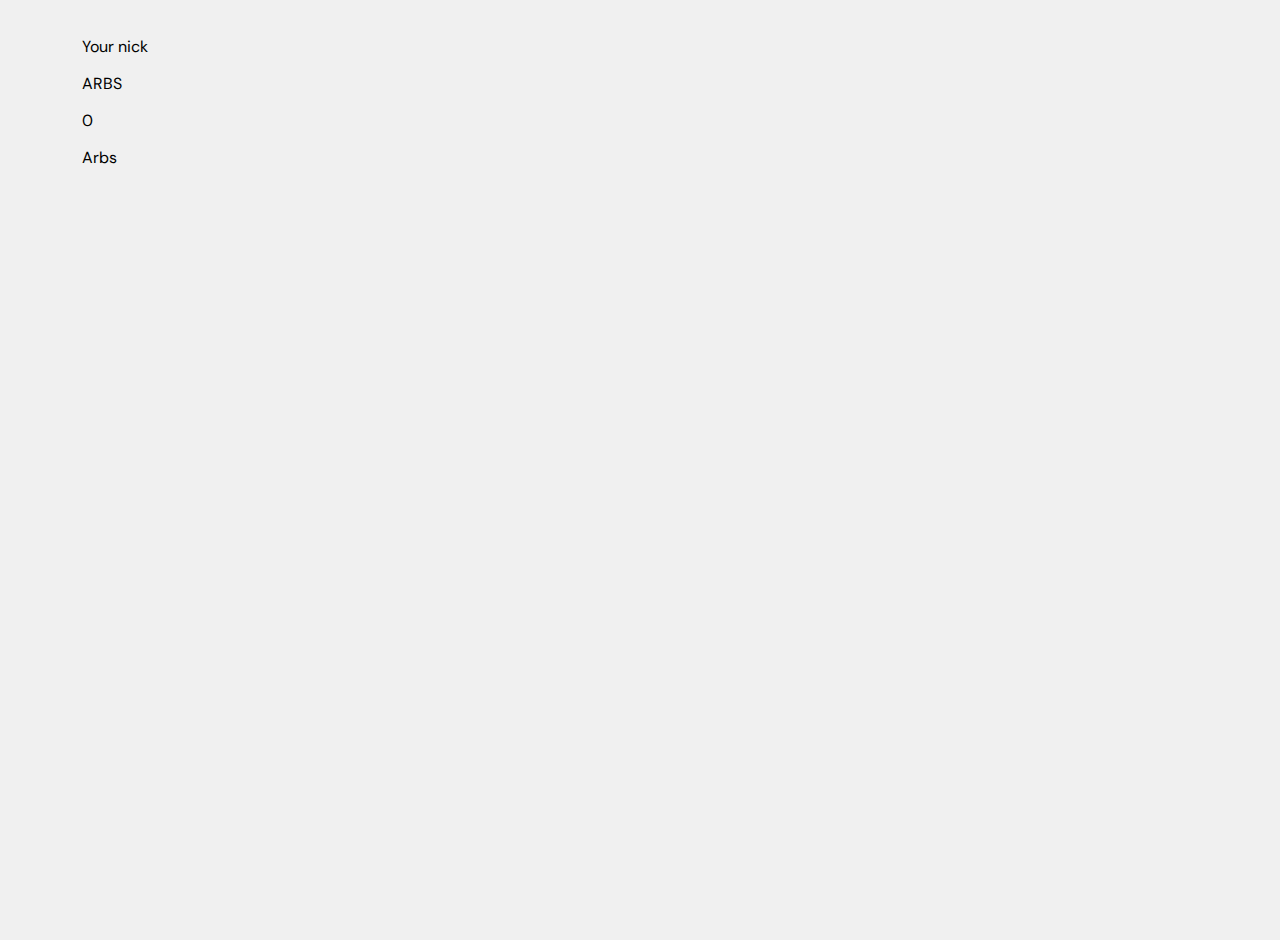
==== index.html @ 1241604a "Add files via upload" ====
<!DOCTYPE html>
<html lang="en">
<head>
    <meta charset="UTF-8">
    <meta name="viewport" content="width=device-width, initial-scale=1.0">
    <title>ArbHub.</title>
    <link rel="preconnect" href="https://fonts.googleapis.com">
    <link rel="preconnect" href="https://fonts.gstatic.com" crossorigin>
    <link href="https://fonts.googleapis.com/css2?family=DM+Sans:ital,opsz,wght@0,9..40,100..1000;1,9..40,100..1000&family=Lato:ital,wght@0,100;0,300;0,400;0,700;0,900;1,100;1,300;1,400;1,700;1,900&family=Mulish:ital,wght@0,200..1000;1,200..1000&family=Nunito+Sans:ital,opsz,wght@0,6..12,200..1000;1,6..12,200..1000&family=Poppins:ital,wght@0,100;0,200;0,300;0,400;0,500;0,600;0,700;0,800;0,900;1,100;1,200;1,300;1,400;1,500;1,600;1,700;1,800;1,900&family=Public+Sans:ital,wght@0,100..900;1,100..900&family=Roboto+Mono:ital,wght@0,100..700;1,100..700&family=Titillium+Web:ital,wght@0,200;0,300;0,400;0,600;0,700;0,900;1,200;1,300;1,400;1,600;1,700&display=swap" rel="stylesheet">
    <link rel="stylesheet" href="style.css">
</head>
<body>
    <main>
        <div class="container">
            <div class="content">
                <div class="no-flex">
                    <div class="name-wrapper">
                        <p class="name">Your nick</p>
                    </div>
                    <div class="circle-wrapper">
                        <div class="circle">
                            <div class="circle-text-wrapper">
                                <p class="circle-text">ARBS</p>
                            </div>
                        </div>
                    </div>
                    <div class="points-count-wrapper">
                        <p class="points-count points-int">0</p>
                        <p class="points-count points-str">Arbs</p>
                    </div>
                </div>
                <div class="bottom-nav">
                    <div class="nav">
                        
                    </div>
                </div>
            </div>
        </div>
    </main>
    <script src="main.js"></script>
</body>
</html>
---- style.css ----
body, html {
    margin: 0;
    padding: 0;
    height: 100%;
    overflow: hidden; 
    background-color: black;
    font-family: "DM Sans";
}

@media (max-width: 768px) {
    html, body {
        height: 100%; 
        display: flex;
        justify-content: center;
        align-items: center;
    }

    .container {
        width: 100%;
        height: 100%;
        display: flex;
        justify-content: center;
        align-items: center;
    }

    .content {
        width: 100%; 
        height: 100%; 
        display: flex;
        justify-content: center;
        align-items: center;
        overflow: hidden; 
    }

    .name{
        color: white;
        font-size: 30px;
    }

    .name-wrapper{
        display: flex;
        justify-content: center;
        margin-bottom: 80px;
    }

    .circle-wrapper{
        margin-bottom: 100px;
    }
    
    .circle{
        background-color: white;
        width: 300px;
        height: 300px;
        border-radius: 50%;
    }

    .circle:active{
        background-color: rgba(255, 255, 255, 0.532);
    }

    .circle-text-wrapper{
        height: 100%;
        display: flex;
        align-items: center;
        justify-content: center;
        z-index: 5;
        color: black;
    }

    .circle-text{
        font-size: 32px;
    }

    .points-count-wrapper{
        display: flex;
        justify-content: center;
        margin-top: 35px;
    }

    .points-str{
        margin-left: 15px;
    }

    .points-count{
        color: white;
        font-size: 25px;
    }


}

/* Styles for larger screens */
@media (min-width: 769px) {
    body {
        background-color: #f0f0f0;
        display: block; /* Standard block layout for non-mobile screens */
        padding: 20px;
    }

    .container {
        width: 90%; /* Standard width */
        max-width: 1200px;
        margin: 0 auto;
        height: auto;
        display: block;
    }
}
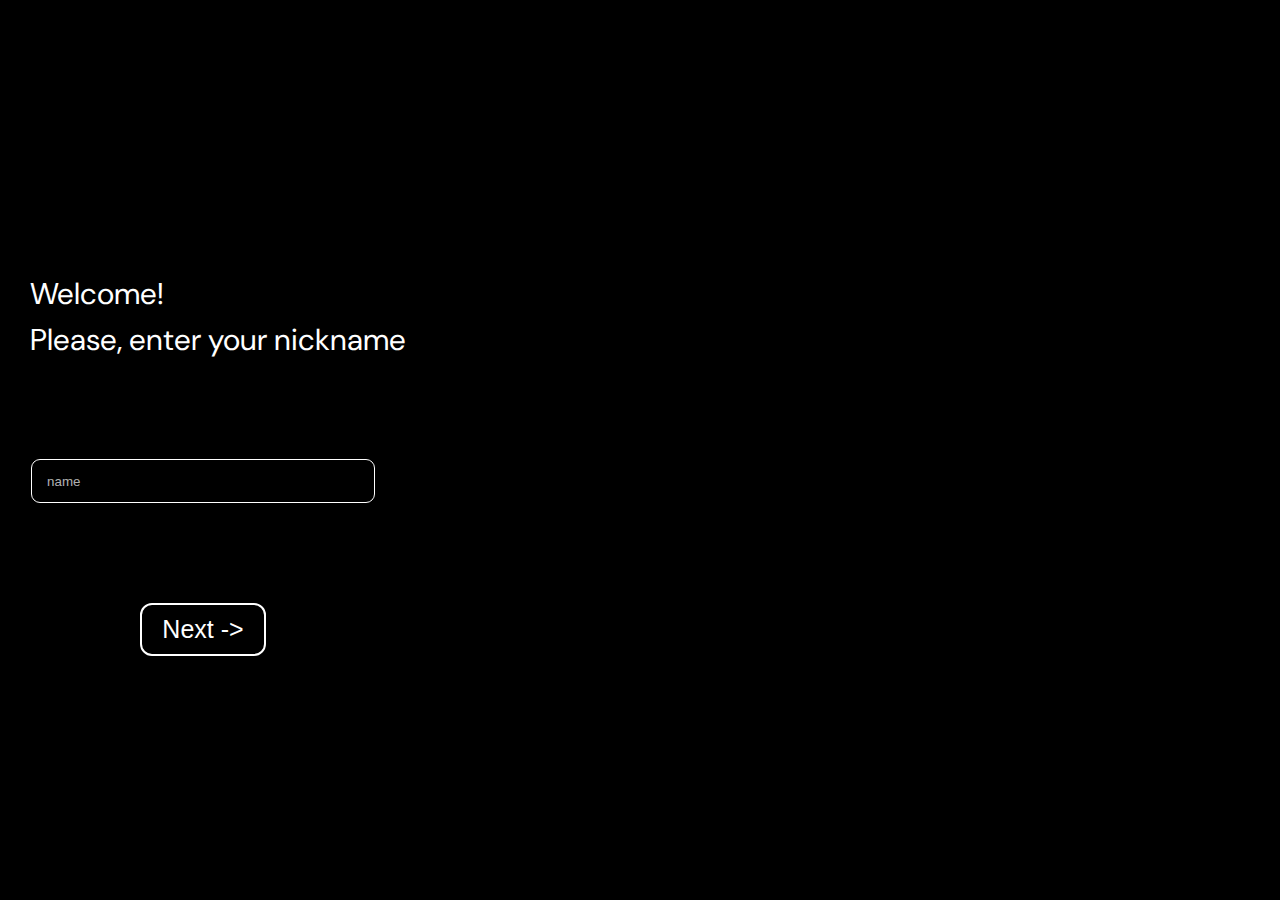
==== commit 6a384782: "Update index.html" ====
--- a/index.html
+++ b/index.html
@@ -7,7 +7,7 @@
     <link rel="preconnect" href="https://fonts.googleapis.com">
     <link rel="preconnect" href="https://fonts.gstatic.com" crossorigin>
     <link href="https://fonts.googleapis.com/css2?family=DM+Sans:ital,opsz,wght@0,9..40,100..1000;1,9..40,100..1000&family=Lato:ital,wght@0,100;0,300;0,400;0,700;0,900;1,100;1,300;1,400;1,700;1,900&family=Mulish:ital,wght@0,200..1000;1,200..1000&family=Nunito+Sans:ital,opsz,wght@0,6..12,200..1000;1,6..12,200..1000&family=Poppins:ital,wght@0,100;0,200;0,300;0,400;0,500;0,600;0,700;0,800;0,900;1,100;1,200;1,300;1,400;1,500;1,600;1,700;1,800;1,900&family=Public+Sans:ital,wght@0,100..900;1,100..900&family=Roboto+Mono:ital,wght@0,100..700;1,100..700&family=Titillium+Web:ital,wght@0,200;0,300;0,400;0,600;0,700;0,900;1,200;1,300;1,400;1,600;1,700&display=swap" rel="stylesheet">
-    <link rel="stylesheet" href="style.css">
+    <link rel="stylesheet" href="login.css">
 </head>
 <body>
     <main>
@@ -15,28 +15,24 @@
             <div class="content">
                 <div class="no-flex">
                     <div class="name-wrapper">
-                        <p class="name">Your nick</p>
+                        <p class="name-welcome">Welcome!</p>
+                        <p class="greeting">Please, enter your nickname </p>
                     </div>
-                    <div class="circle-wrapper">
-                        <div class="circle">
-                            <div class="circle-text-wrapper">
-                                <p class="circle-text">ARBS</p>
-                            </div>
-                        </div>
+                    <div class="input-wrapper">
+                        <input type="text" class="input" id="inputval" placeholder="name" required>
                     </div>
-                    <div class="points-count-wrapper">
-                        <p class="points-count points-int">0</p>
-                        <p class="points-count points-str">Arbs</p>
+                    <div class="continue-button-wrapper">
+                        <button type="submit" class="continue-button"><a href="#" id="nextButton" class="link-style">Next -></a></button>
                     </div>
                 </div>
                 <div class="bottom-nav">
                     <div class="nav">
-                        
                     </div>
                 </div>
             </div>
         </div>
     </main>
-    <script src="main.js"></script>
+    <script src="main.js">
+    </script>
 </body>
-</html>+</html>
--- a/login.css
+++ b/login.css
@@ -0,0 +1,94 @@
+body, html {
+    margin: 0;
+    padding: 0;
+    height: 100%;
+    overflow: hidden; 
+    background-color: black;
+    font-family: "DM Sans";
+}
+
+    html, body {
+        height: 100%; 
+        display: flex;
+        align-items: center;
+    }
+
+    .container {
+        width: 100%;
+        height: 100%;
+        display: flex;
+        align-items: center;
+    }
+
+    .content {
+        width: 100%; 
+        height: 100%; 
+        display: flex;
+        align-items: center;
+        overflow: hidden; 
+    }
+
+    .name-welcome{
+        color: white;
+        font-size: 30px;
+    }
+
+    .greeting{
+        color: white;
+        font-size: 30px;
+        margin-top: -23px;
+    }
+
+    .name-wrapper{
+        justify-content: center;
+        margin-bottom: 100px;
+        margin-left: 30px;
+    }
+
+    .input-wrapper{
+        display: flex;
+        justify-content: center;
+        margin-bottom: 100px;
+    }
+    
+    .input{
+        width: 80%;
+        height: 40px;
+        background-color: rgba(0, 0, 0, 0.39);
+        border: none;
+        color: white;
+        border: 1.5px solid rgb(255, 255, 255);
+        border-radius: 9px;
+        outline: none;
+        padding-left: 15px;
+    }
+
+    .input::placeholder{
+        color: rgba(255, 255, 255, 0.705);
+    }
+
+    .continue-button-wrapper{
+        display: flex;
+        justify-content: center;
+        margin-top: auto;
+    }
+
+    .continue-button{
+        background-color: black;
+        color: white;
+        font-size: 25px;
+        border: 2px solid white;
+        border-radius: 12px;
+        padding-left: 20px;
+        padding-right: 20px;
+        padding-top: 10px;
+        padding-bottom: 10px;
+        font-weight: 400;
+    }
+
+    .link-style{
+        color: white;
+        text-decoration: none;
+    }
+
+
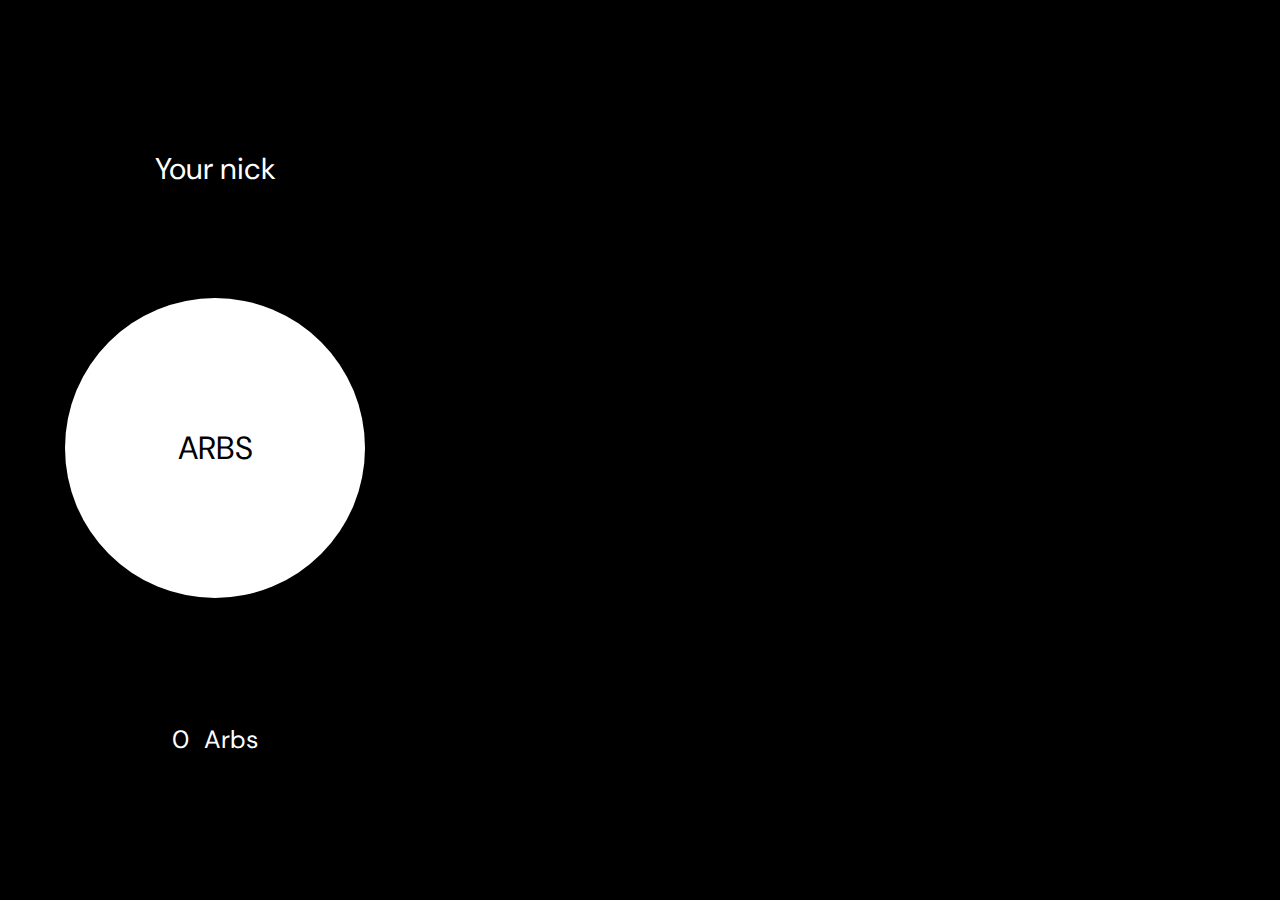
==== commit 72e644c9: "Add files via upload" ====
--- a/index.html
+++ b/index.html
@@ -4,10 +4,10 @@
     <meta charset="UTF-8">
     <meta name="viewport" content="width=device-width, initial-scale=1.0">
     <title>ArbHub.</title>
+    <link rel="stylesheet" href="style.css">
     <link rel="preconnect" href="https://fonts.googleapis.com">
-    <link rel="preconnect" href="https://fonts.gstatic.com" crossorigin>
-    <link href="https://fonts.googleapis.com/css2?family=DM+Sans:ital,opsz,wght@0,9..40,100..1000;1,9..40,100..1000&family=Lato:ital,wght@0,100;0,300;0,400;0,700;0,900;1,100;1,300;1,400;1,700;1,900&family=Mulish:ital,wght@0,200..1000;1,200..1000&family=Nunito+Sans:ital,opsz,wght@0,6..12,200..1000;1,6..12,200..1000&family=Poppins:ital,wght@0,100;0,200;0,300;0,400;0,500;0,600;0,700;0,800;0,900;1,100;1,200;1,300;1,400;1,500;1,600;1,700;1,800;1,900&family=Public+Sans:ital,wght@0,100..900;1,100..900&family=Roboto+Mono:ital,wght@0,100..700;1,100..700&family=Titillium+Web:ital,wght@0,200;0,300;0,400;0,600;0,700;0,900;1,200;1,300;1,400;1,600;1,700&display=swap" rel="stylesheet">
-    <link rel="stylesheet" href="login.css">
+<link rel="preconnect" href="https://fonts.gstatic.com" crossorigin>
+<link href="https://fonts.googleapis.com/css2?family=DM+Sans:ital,opsz,wght@0,9..40,100..1000;1,9..40,100..1000&family=Lato:ital,wght@0,100;0,300;0,400;0,700;0,900;1,100;1,300;1,400;1,700;1,900&family=Mulish:ital,wght@0,200..1000;1,200..1000&family=Nunito+Sans:ital,opsz,wght@0,6..12,200..1000;1,6..12,200..1000&family=Poppins:ital,wght@0,100;0,200;0,300;0,400;0,500;0,600;0,700;0,800;0,900;1,100;1,200;1,300;1,400;1,500;1,600;1,700;1,800;1,900&family=Public+Sans:ital,wght@0,100..900;1,100..900&family=Roboto+Mono:ital,wght@0,100..700;1,100..700&family=Titillium+Web:ital,wght@0,200;0,300;0,400;0,600;0,700;0,900;1,200;1,300;1,400;1,600;1,700&display=swap" rel="stylesheet">
 </head>
 <body>
     <main>
@@ -15,24 +15,26 @@
             <div class="content">
                 <div class="no-flex">
                     <div class="name-wrapper">
-                        <p class="name-welcome">Welcome!</p>
-                        <p class="greeting">Please, enter your nickname </p>
+                        <p class="name" id="userName">Your nick</p>
                     </div>
-                    <div class="input-wrapper">
-                        <input type="text" class="input" id="inputval" placeholder="name" required>
+                    <div class="circle-wrapper">
+                        <div class="circle">
+                            <div class="circle-text-wrapper">
+                                <p class="circle-text">ARBS</p>
+                            </div>
+                        </div>
                     </div>
-                    <div class="continue-button-wrapper">
-                        <button type="submit" class="continue-button"><a href="#" id="nextButton" class="link-style">Next -></a></button>
+                    <div class="points-count-wrapper">
+                        <p class="points-count points-int">0</p>
+                        <p class="points-count points-str">Arbs</p>
                     </div>
-                </div>
-                <div class="bottom-nav">
-                    <div class="nav">
+                    <div class="bottom-nav">
+                        <div class="nav"></div>
                     </div>
                 </div>
             </div>
         </div>
     </main>
-    <script src="main.js">
-    </script>
+    <script src="main.js"></script>
 </body>
 </html>
--- a/style.css
+++ b/style.css
@@ -0,0 +1,83 @@
+body, html {
+    margin: 0;
+    padding: 0;
+    height: 100%;
+    overflow: hidden; 
+    background-color: black;
+    font-family: "DM Sans";
+}
+
+
+.container {
+    max-width: 430px;
+    display: flex;
+    height: 100vh;
+    align-items: center;
+}
+
+.content {
+    width: 100%; 
+    height: 100%; 
+    display: flex;
+    justify-content: center;
+    align-items: center;
+    overflow: hidden; 
+}
+
+.name{
+    color: white;
+    user-select: none;
+    font-size: 30px;
+}
+
+.name-wrapper{
+    display: flex;
+    justify-content: center;
+    margin-bottom: 80px;
+}
+
+.circle-wrapper{
+    margin-bottom: 100px;
+}
+
+.circle{
+    background-color: white;
+    width: 300px;
+    height: 300px;
+    border-radius: 50%;
+}
+
+.circle:active{
+    background-color: rgba(255, 255, 255, 0.532);
+}
+
+.circle-text-wrapper{
+    height: 100%;
+    display: flex;
+    align-items: center;
+    justify-content: center;
+    z-index: 5;
+    color: black;
+}
+
+.circle-text{
+    font-size: 32px;
+    user-select: none;
+}
+
+.points-count-wrapper{
+    display: flex;
+    justify-content: center;
+    margin-top: 35px;
+}
+
+.points-str{
+    margin-left: 15px;
+}
+
+.points-count{
+    color: white;
+    font-size: 25px;
+    user-select: none;
+}
+
